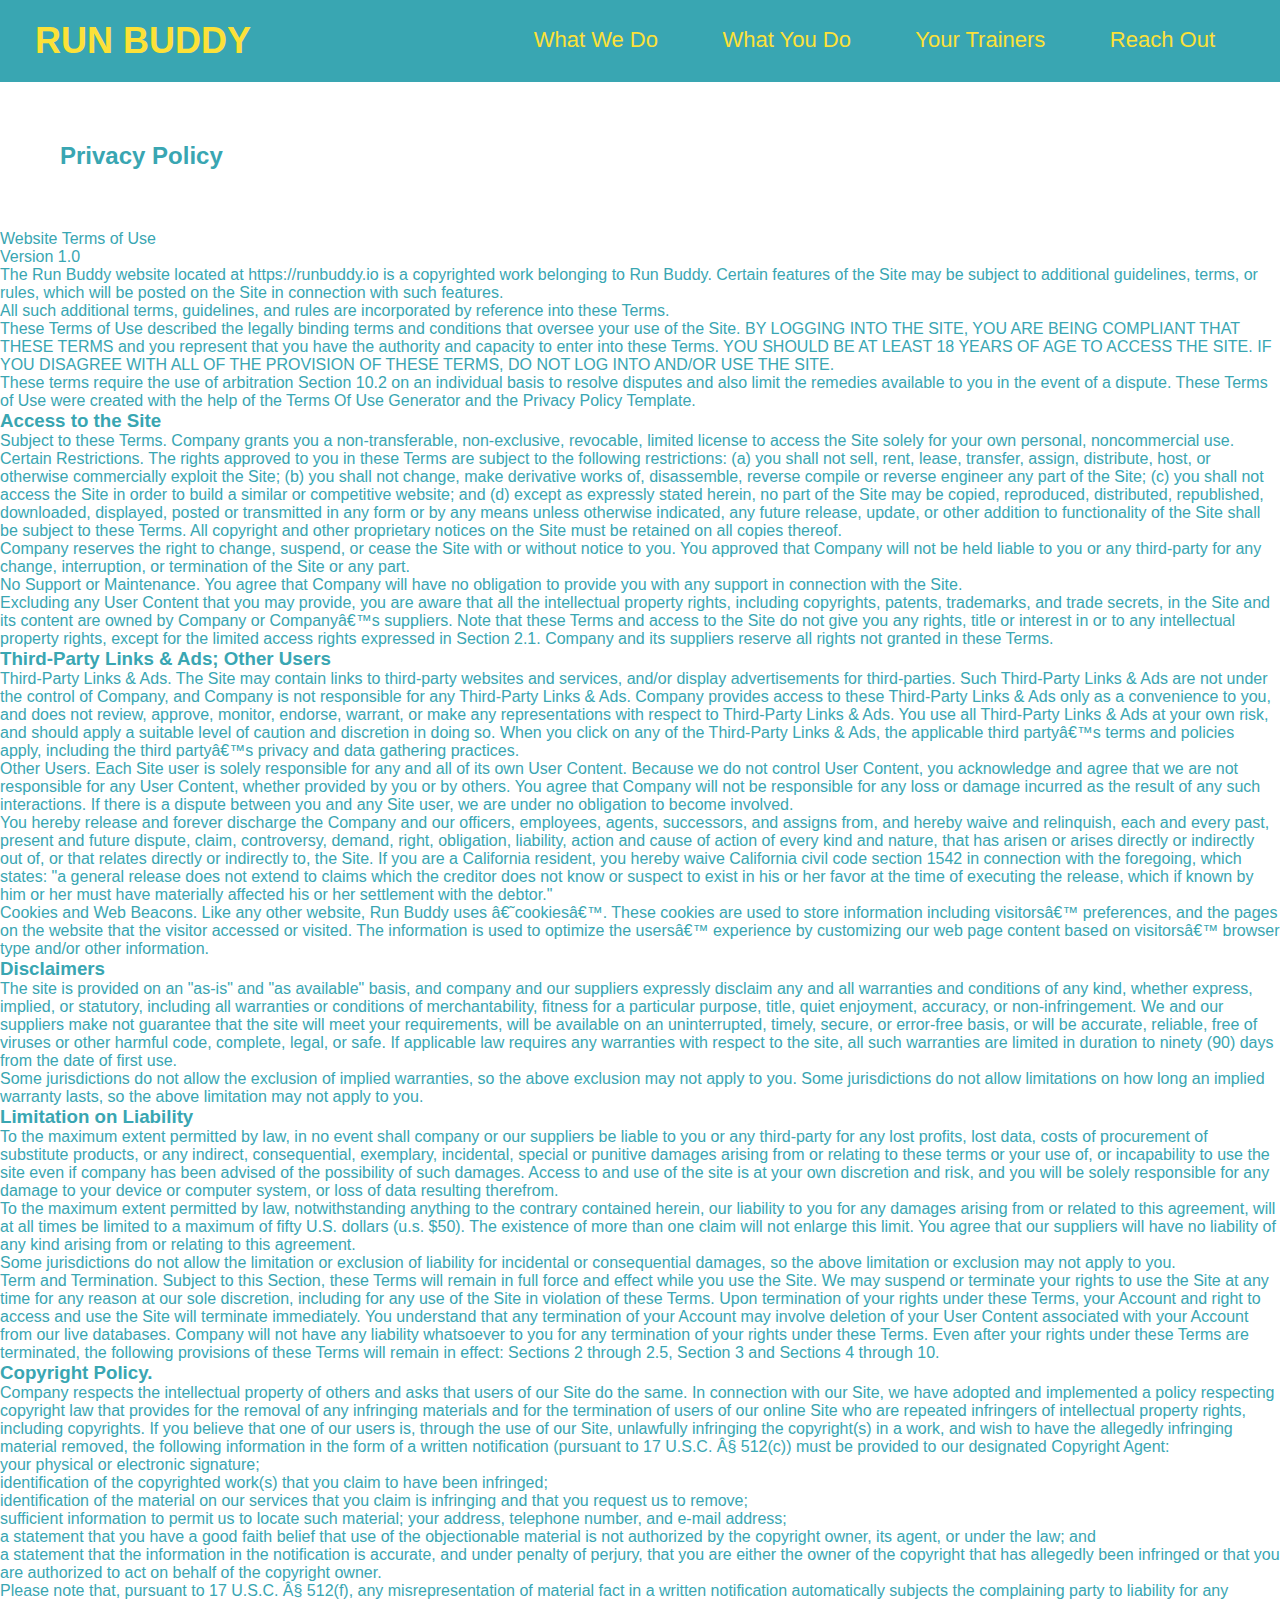
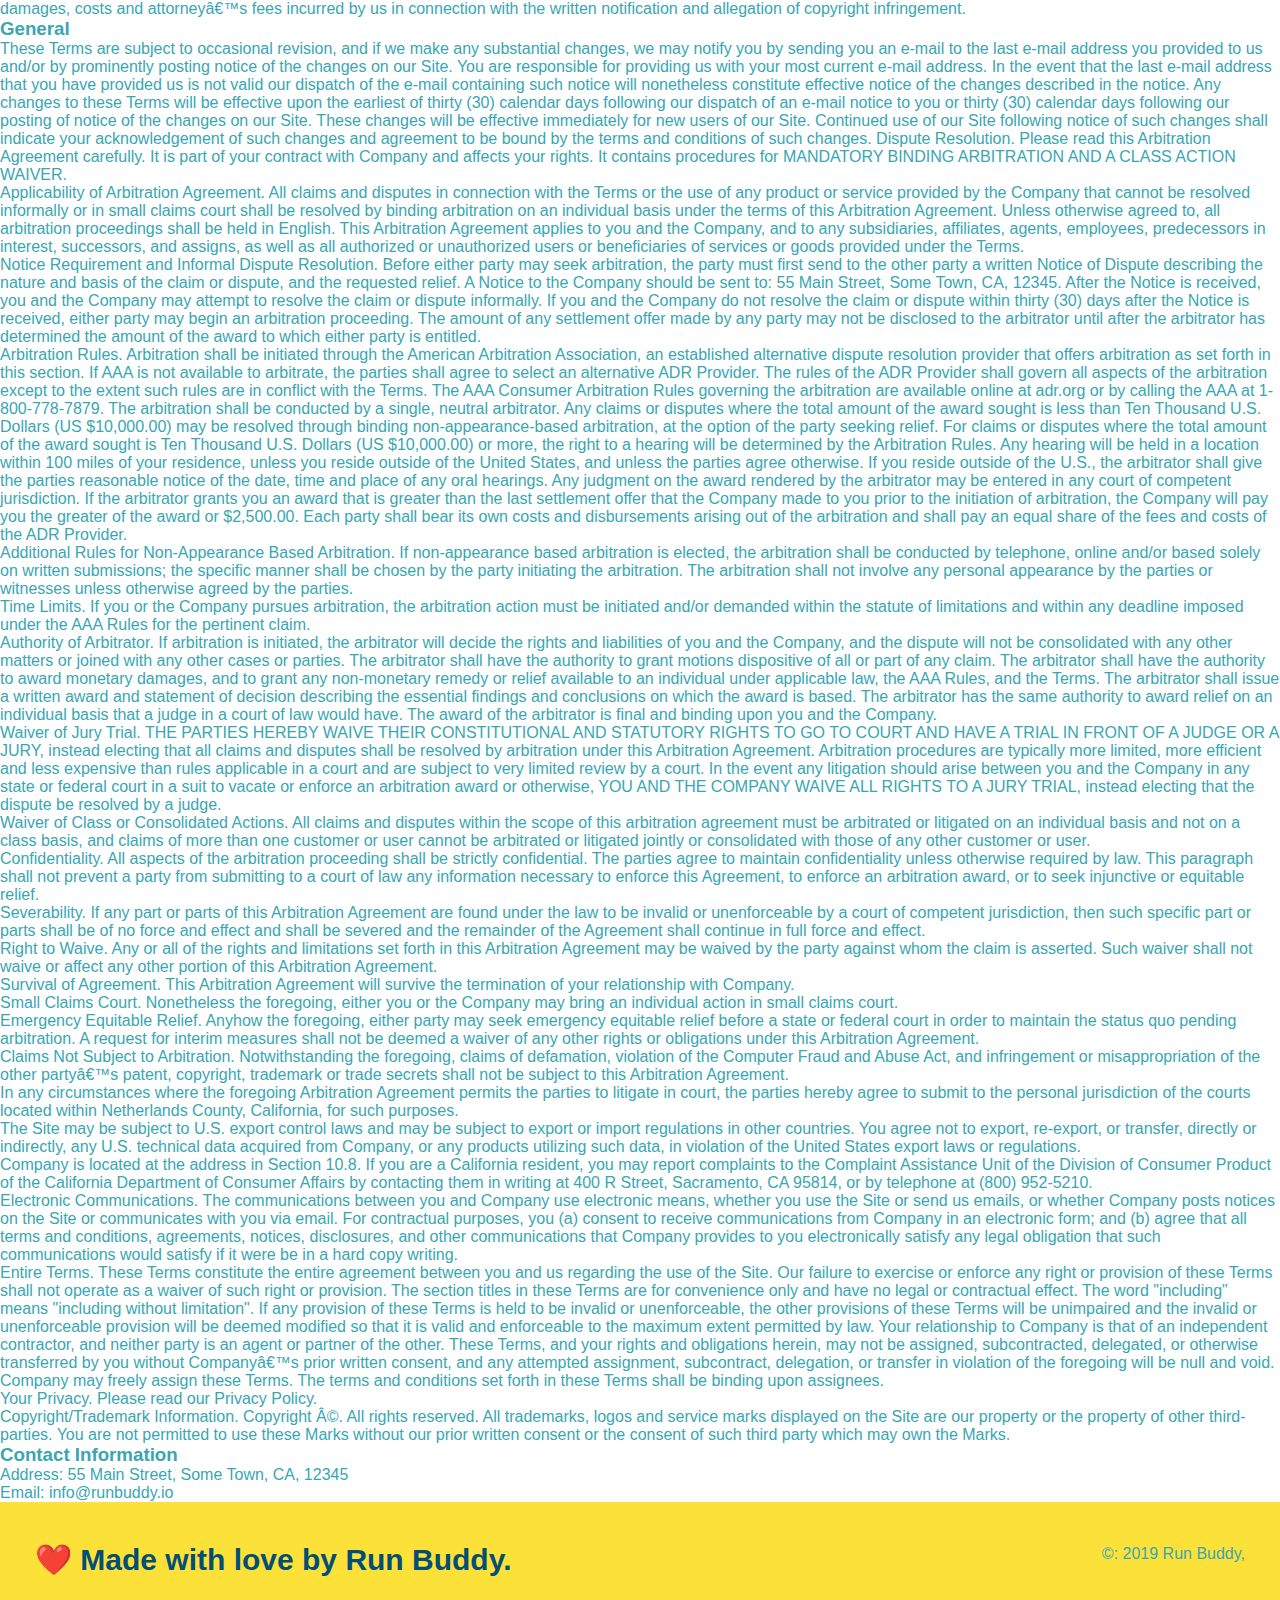
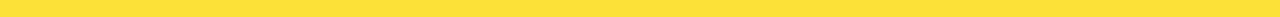
==== privacy-policy.html @ a5e06a6d "secondary styles pt2" ====
<!DOCTYPE html>
<html lang="en">
  <head>
    <meta charset="UTF-8" />
    <title>Privacy Policy - Run Buddy</title>
  </head>
  <link rel="stylesheet" href="./assets/css/style.css" />
  <link rel="stylesheet" href="./assets/css/secondary-styles.css"/>
  <body>
    <header>
        <h1>
           <a href="./index.html">RUN BUDDY</a>
           </h1>
           <nav>
             <!-- Unordered list element -->
             <ul>
               <!-- List item element -->
              <div class= "navigation">
                <li>
                  <!-- Anchor element -->                          
                   <a href="./index.html#what-we-do">What We Do</a>
                  </li>
                  <li>
                    <a href="./index.html#what-you-do">What You Do</a>
                  </li>
                  <li>
                    <a href="./index.html#your-trainers">Your Trainers</a>
                  </li>
                  <li>
                    <a href="./index.html#reach-out">Reach Out</a>
                  </li>                        
              </div>
             </ul>
           </nav>
      </header>
        <section id="privacy policy" class="Privacy">
             <h2 class="page-title secondary-border">Privacy Policy</h2>
        </section>
        <article class="secondary-content"> <p>
            Website Terms of Use
          </p>
    
          <p>
            Version 1.0
          </p>
    
          <p>
            The Run Buddy website located at https://runbuddy.io is a copyrighted work belonging to Run Buddy. Certain
            features of the Site may be subject to additional guidelines, terms, or rules, which will be posted on the Site
            in connection with such features.
          </p>
    
          <p>
            All such additional terms, guidelines, and rules are incorporated by reference into these Terms.
          </p>
    
          <p>
            These Terms of Use described the legally binding terms and conditions that oversee your use of the Site. BY
            LOGGING INTO THE SITE, YOU ARE BEING COMPLIANT THAT THESE TERMS and you represent that you have the authority
            and capacity to enter into these Terms. YOU SHOULD BE AT LEAST 18 YEARS OF AGE TO ACCESS THE SITE. IF YOU
            DISAGREE WITH ALL OF THE PROVISION OF THESE TERMS, DO NOT LOG INTO AND/OR USE THE SITE.
          </p>
    
          <p>
            These terms require the use of arbitration Section 10.2 on an individual basis to resolve disputes and also
            limit the remedies available to you in the event of a dispute. These Terms of Use were created with the help of
            the Terms Of Use Generator and the Privacy Policy Template.
          </p>
    
          <h3>
            Access to the Site
          </h3>
    
          <p>
            Subject to these Terms. Company grants you a non-transferable, non-exclusive, revocable, limited license to
            access the Site solely for your own personal, noncommercial use.
          </p>
    
          <p>
            Certain Restrictions. The rights approved to you in these Terms are subject to the following restrictions: (a)
            you shall not sell, rent, lease, transfer, assign, distribute, host, or otherwise commercially exploit the Site;
            (b) you shall not change, make derivative works of, disassemble, reverse compile or reverse engineer any part of
            the Site; (c) you shall not access the Site in order to build a similar or competitive website; and (d) except
            as expressly stated herein, no part of the Site may be copied, reproduced, distributed, republished, downloaded,
            displayed, posted or transmitted in any form or by any means unless otherwise indicated, any future release,
            update, or other addition to functionality of the Site shall be subject to these Terms. All copyright and other
            proprietary notices on the Site must be retained on all copies thereof.
          </p>
    
          <p>
            Company reserves the right to change, suspend, or cease the Site with or without notice to you. You approved
            that Company will not be held liable to you or any third-party for any change, interruption, or termination of
            the Site or any part.
          </p>
    
          <p>
            No Support or Maintenance. You agree that Company will have no obligation to provide you with any support in
            connection with the Site.
          </p>
    
          <p>
            Excluding any User Content that you may provide, you are aware that all the intellectual property rights,
            including copyrights, patents, trademarks, and trade secrets, in the Site and its content are owned by Company
            or Companyâ€™s suppliers. Note that these Terms and access to the Site do not give you any rights, title or
            interest in or to any intellectual property rights, except for the limited access rights expressed in Section
            2.1. Company and its suppliers reserve all rights not granted in these Terms.
          </p>
    
          <h3>
            Third-Party Links & Ads; Other Users
          </h3>
    
          <p>
            Third-Party Links & Ads. The Site may contain links to third-party websites and services, and/or display
            advertisements for third-parties. Such Third-Party Links & Ads are not under the control of Company, and Company
            is not responsible for any Third-Party Links & Ads. Company provides access to these Third-Party Links & Ads
            only as a convenience to you, and does not review, approve, monitor, endorse, warrant, or make any
            representations with respect to Third-Party Links & Ads. You use all Third-Party Links & Ads at your own risk,
            and should apply a suitable level of caution and discretion in doing so. When you click on any of the
            Third-Party Links & Ads, the applicable third partyâ€™s terms and policies apply, including the third partyâ€™s
            privacy and data gathering practices.
          </p>
    
          <p>
            Other Users. Each Site user is solely responsible for any and all of its own User Content. Because we do not
            control User Content, you acknowledge and agree that we are not responsible for any User Content, whether
            provided by you or by others. You agree that Company will not be responsible for any loss or damage incurred as
            the result of any such interactions. If there is a dispute between you and any Site user, we are under no
            obligation to become involved.
          </p>
    
          <p>
            You hereby release and forever discharge the Company and our officers, employees, agents, successors, and
            assigns from, and hereby waive and relinquish, each and every past, present and future dispute, claim,
            controversy, demand, right, obligation, liability, action and cause of action of every kind and nature, that has
            arisen or arises directly or indirectly out of, or that relates directly or indirectly to, the Site. If you are
            a California resident, you hereby waive California civil code section 1542 in connection with the foregoing,
            which states: "a general release does not extend to claims which the creditor does not know or suspect to exist
            in his or her favor at the time of executing the release, which if known by him or her must have materially
            affected his or her settlement with the debtor."
          </p>
    
          <p>
            Cookies and Web Beacons. Like any other website, Run Buddy uses â€˜cookiesâ€™. These cookies are used to store
            information including visitorsâ€™ preferences, and the pages on the website that the visitor accessed or visited.
            The information is used to optimize the usersâ€™ experience by customizing our web page content based on visitorsâ€™
            browser type and/or other information.
          </p>
    
          <h3>
            Disclaimers
          </h3>
    
          <p>
            The site is provided on an "as-is" and "as available" basis, and company and our suppliers expressly disclaim
            any and all warranties and conditions of any kind, whether express, implied, or statutory, including all
            warranties or conditions of merchantability, fitness for a particular purpose, title, quiet enjoyment, accuracy,
            or non-infringement. We and our suppliers make not guarantee that the site will meet your requirements, will be
            available on an uninterrupted, timely, secure, or error-free basis, or will be accurate, reliable, free of
            viruses or other harmful code, complete, legal, or safe. If applicable law requires any warranties with respect
            to the site, all such warranties are limited in duration to ninety (90) days from the date of first use.
          </p>
    
          <p>
            Some jurisdictions do not allow the exclusion of implied warranties, so the above exclusion may not apply to
            you. Some jurisdictions do not allow limitations on how long an implied warranty lasts, so the above limitation
            may not apply to you.
          </p>
    
          <h3>
            Limitation on Liability
          </h3>
    
          <p>
            To the maximum extent permitted by law, in no event shall company or our suppliers be liable to you or any
            third-party for any lost profits, lost data, costs of procurement of substitute products, or any indirect,
            consequential, exemplary, incidental, special or punitive damages arising from or relating to these terms or
            your use of, or incapability to use the site even if company has been advised of the possibility of such
            damages. Access to and use of the site is at your own discretion and risk, and you will be solely responsible
            for any damage to your device or computer system, or loss of data resulting therefrom.
          </p>
    
          <p>
            To the maximum extent permitted by law, notwithstanding anything to the contrary contained herein, our liability
            to you for any damages arising from or related to this agreement, will at all times be limited to a maximum of
            fifty U.S. dollars (u.s. $50). The existence of more than one claim will not enlarge this limit. You agree that
            our suppliers will have no liability of any kind arising from or relating to this agreement.
          </p>
    
          <p>
            Some jurisdictions do not allow the limitation or exclusion of liability for incidental or consequential
            damages, so the above limitation or exclusion may not apply to you.
          </p>
    
          <p>
            Term and Termination. Subject to this Section, these Terms will remain in full force and effect while you use
            the Site. We may suspend or terminate your rights to use the Site at any time for any reason at our sole
            discretion, including for any use of the Site in violation of these Terms. Upon termination of your rights under
            these Terms, your Account and right to access and use the Site will terminate immediately. You understand that
            any termination of your Account may involve deletion of your User Content associated with your Account from our
            live databases. Company will not have any liability whatsoever to you for any termination of your rights under
            these Terms. Even after your rights under these Terms are terminated, the following provisions of these Terms
            will remain in effect: Sections 2 through 2.5, Section 3 and Sections 4 through 10.
          </p>
    
          <h3>
            Copyright Policy.
          </h3>
    
          <p>
            Company respects the intellectual property of others and asks that users of our Site do the same. In connection
            with our Site, we have adopted and implemented a policy respecting copyright law that provides for the removal
            of any infringing materials and for the termination of users of our online Site who are repeated infringers of
            intellectual property rights, including copyrights. If you believe that one of our users is, through the use of
            our Site, unlawfully infringing the copyright(s) in a work, and wish to have the allegedly infringing material
            removed, the following information in the form of a written notification (pursuant to 17 U.S.C. Â§ 512(c)) must
            be provided to our designated Copyright Agent:
          </p>
    
          <ul>
            <li>
              your physical or electronic signature;
            </li>
            <li>
              identification of the copyrighted work(s) that you claim to have been infringed;
            </li>
            <li>
              identification of the material on our services that you claim is infringing and that you request us to remove;
            </li>
            <li>
              sufficient information to permit us to locate such material; your address, telephone number, and e-mail
              address;
            </li>
            <li>
              a statement that you have a good faith belief that use of the objectionable material is not authorized by the
              copyright owner, its agent, or under the law; and
            </li>
            <li>
              a statement that the information in the notification is accurate, and under penalty of perjury, that you are
              either the owner of the copyright that has allegedly been infringed or that you are authorized to act on
              behalf of the copyright owner.
            </li>
          </ul>
    
          <p>
            Please note that, pursuant to 17 U.S.C. Â§ 512(f), any misrepresentation of material fact in a written
            notification automatically subjects the complaining party to liability for any damages, costs and attorneyâ€™s
            fees incurred by us in connection with the written notification and allegation of copyright infringement.
          </p>
    
          <h3>
            General
          </h3>
    
          <p>
            These Terms are subject to occasional revision, and if we make any substantial changes, we may notify you by
            sending you an e-mail to the last e-mail address you provided to us and/or by prominently posting notice of the
            changes on our Site. You are responsible for providing us with your most current e-mail address. In the event
            that the last e-mail address that you have provided us is not valid our dispatch of the e-mail containing such
            notice will nonetheless constitute effective notice of the changes described in the notice. Any changes to these
            Terms will be effective upon the earliest of thirty (30) calendar days following our dispatch of an e-mail
            notice to you or thirty (30) calendar days following our posting of notice of the changes on our Site. These
            changes will be effective immediately for new users of our Site. Continued use of our Site following notice of
            such changes shall indicate your acknowledgement of such changes and agreement to be bound by the terms and
            conditions of such changes. Dispute Resolution. Please read this Arbitration Agreement carefully. It is part of
            your contract with Company and affects your rights. It contains procedures for MANDATORY BINDING ARBITRATION AND
            A CLASS ACTION WAIVER.
          </p>
    
          <p>
            Applicability of Arbitration Agreement. All claims and disputes in connection with the Terms or the use of any
            product or service provided by the Company that cannot be resolved informally or in small claims court shall be
            resolved by binding arbitration on an individual basis under the terms of this Arbitration Agreement. Unless
            otherwise agreed to, all arbitration proceedings shall be held in English. This Arbitration Agreement applies to
            you and the Company, and to any subsidiaries, affiliates, agents, employees, predecessors in interest,
            successors, and assigns, as well as all authorized or unauthorized users or beneficiaries of services or goods
            provided under the Terms.
          </p>
    
          <p>
            Notice Requirement and Informal Dispute Resolution. Before either party may seek arbitration, the party must
            first send to the other party a written Notice of Dispute describing the nature and basis of the claim or
            dispute, and the requested relief. A Notice to the Company should be sent to: 55 Main Street, Some Town, CA,
            12345. After the Notice is received, you and the Company may attempt to resolve the claim or dispute informally.
            If you and the Company do not resolve the claim or dispute within thirty (30) days after the Notice is received,
            either party may begin an arbitration proceeding. The amount of any settlement offer made by any party may not
            be disclosed to the arbitrator until after the arbitrator has determined the amount of the award to which either
            party is entitled.
          </p>
    
          <p>
            Arbitration Rules. Arbitration shall be initiated through the American Arbitration Association, an established
            alternative dispute resolution provider that offers arbitration as set forth in this section. If AAA is not
            available to arbitrate, the parties shall agree to select an alternative ADR Provider. The rules of the ADR
            Provider shall govern all aspects of the arbitration except to the extent such rules are in conflict with the
            Terms. The AAA Consumer Arbitration Rules governing the arbitration are available online at adr.org or by
            calling the AAA at 1-800-778-7879. The arbitration shall be conducted by a single, neutral arbitrator. Any
            claims or disputes where the total amount of the award sought is less than Ten Thousand U.S. Dollars (US
            $10,000.00) may be resolved through binding non-appearance-based arbitration, at the option of the party seeking
            relief. For claims or disputes where the total amount of the award sought is Ten Thousand U.S. Dollars (US
            $10,000.00) or more, the right to a hearing will be determined by the Arbitration Rules. Any hearing will be
            held in a location within 100 miles of your residence, unless you reside outside of the United States, and
            unless the parties agree otherwise. If you reside outside of the U.S., the arbitrator shall give the parties
            reasonable notice of the date, time and place of any oral hearings. Any judgment on the award rendered by the
            arbitrator may be entered in any court of competent jurisdiction. If the arbitrator grants you an award that is
            greater than the last settlement offer that the Company made to you prior to the initiation of arbitration, the
            Company will pay you the greater of the award or $2,500.00. Each party shall bear its own costs and
            disbursements arising out of the arbitration and shall pay an equal share of the fees and costs of the ADR
            Provider.
          </p>
    
          <p>
            Additional Rules for Non-Appearance Based Arbitration. If non-appearance based arbitration is elected, the
            arbitration shall be conducted by telephone, online and/or based solely on written submissions; the specific
            manner shall be chosen by the party initiating the arbitration. The arbitration shall not involve any personal
            appearance by the parties or witnesses unless otherwise agreed by the parties.
          </p>
    
          <p>
            Time Limits. If you or the Company pursues arbitration, the arbitration action must be initiated and/or demanded
            within the statute of limitations and within any deadline imposed under the AAA Rules for the pertinent claim.
          </p>
    
          <p>
            Authority of Arbitrator. If arbitration is initiated, the arbitrator will decide the rights and liabilities of
            you and the Company, and the dispute will not be consolidated with any other matters or joined with any other
            cases or parties. The arbitrator shall have the authority to grant motions dispositive of all or part of any
            claim. The arbitrator shall have the authority to award monetary damages, and to grant any non-monetary remedy
            or relief available to an individual under applicable law, the AAA Rules, and the Terms. The arbitrator shall
            issue a written award and statement of decision describing the essential findings and conclusions on which the
            award is based. The arbitrator has the same authority to award relief on an individual basis that a judge in a
            court of law would have. The award of the arbitrator is final and binding upon you and the Company.
          </p>
    
          <p>
            Waiver of Jury Trial. THE PARTIES HEREBY WAIVE THEIR CONSTITUTIONAL AND STATUTORY RIGHTS TO GO TO COURT AND HAVE
            A TRIAL IN FRONT OF A JUDGE OR A JURY, instead electing that all claims and disputes shall be resolved by
            arbitration under this Arbitration Agreement. Arbitration procedures are typically more limited, more efficient
            and less expensive than rules applicable in a court and are subject to very limited review by a court. In the
            event any litigation should arise between you and the Company in any state or federal court in a suit to vacate
            or enforce an arbitration award or otherwise, YOU AND THE COMPANY WAIVE ALL RIGHTS TO A JURY TRIAL, instead
            electing that the dispute be resolved by a judge.
          </p>
    
          <p>
            Waiver of Class or Consolidated Actions. All claims and disputes within the scope of this arbitration agreement
            must be arbitrated or litigated on an individual basis and not on a class basis, and claims of more than one
            customer or user cannot be arbitrated or litigated jointly or consolidated with those of any other customer or
            user.
          </p>
    
          <p>
            Confidentiality. All aspects of the arbitration proceeding shall be strictly confidential. The parties agree to
            maintain confidentiality unless otherwise required by law. This paragraph shall not prevent a party from
            submitting to a court of law any information necessary to enforce this Agreement, to enforce an arbitration
            award, or to seek injunctive or equitable relief.
          </p>
    
          <p>
            Severability. If any part or parts of this Arbitration Agreement are found under the law to be invalid or
            unenforceable by a court of competent jurisdiction, then such specific part or parts shall be of no force and
            effect and shall be severed and the remainder of the Agreement shall continue in full force and effect.
          </p>
    
          <p>
            Right to Waive. Any or all of the rights and limitations set forth in this Arbitration Agreement may be waived
            by the party against whom the claim is asserted. Such waiver shall not waive or affect any other portion of this
            Arbitration Agreement.
          </p>
    
          <p>
            Survival of Agreement. This Arbitration Agreement will survive the termination of your relationship with
            Company.
          </p>
    
          <p>
            Small Claims Court. Nonetheless the foregoing, either you or the Company may bring an individual action in small
            claims court.
          </p>
    
          <p>
            Emergency Equitable Relief. Anyhow the foregoing, either party may seek emergency equitable relief before a
            state or federal court in order to maintain the status quo pending arbitration. A request for interim measures
            shall not be deemed a waiver of any other rights or obligations under this Arbitration Agreement.
          </p>
    
          <p>
            Claims Not Subject to Arbitration. Notwithstanding the foregoing, claims of defamation, violation of the
            Computer Fraud and Abuse Act, and infringement or misappropriation of the other partyâ€™s patent, copyright,
            trademark or trade secrets shall not be subject to this Arbitration Agreement.
          </p>
    
          <p>
            In any circumstances where the foregoing Arbitration Agreement permits the parties to litigate in court, the
            parties hereby agree to submit to the personal jurisdiction of the courts located within Netherlands County,
            California, for such purposes.
          </p>
    
          <p>
            The Site may be subject to U.S. export control laws and may be subject to export or import regulations in other
            countries. You agree not to export, re-export, or transfer, directly or indirectly, any U.S. technical data
            acquired from Company, or any products utilizing such data, in violation of the United States export laws or
            regulations.
          </p>
    
          <p>
            Company is located at the address in Section 10.8. If you are a California resident, you may report complaints
            to the Complaint Assistance Unit of the Division of Consumer Product of the California Department of Consumer
            Affairs by contacting them in writing at 400 R Street, Sacramento, CA 95814, or by telephone at (800) 952-5210.
          </p>
    
          <p>
            Electronic Communications. The communications between you and Company use electronic means, whether you use the
            Site or send us emails, or whether Company posts notices on the Site or communicates with you via email. For
            contractual purposes, you (a) consent to receive communications from Company in an electronic form; and (b)
            agree that all terms and conditions, agreements, notices, disclosures, and other communications that Company
            provides to you electronically satisfy any legal obligation that such communications would satisfy if it were be
            in a hard copy writing.
          </p>
    
          <p>
            Entire Terms. These Terms constitute the entire agreement between you and us regarding the use of the Site. Our
            failure to exercise or enforce any right or provision of these Terms shall not operate as a waiver of such right
            or provision. The section titles in these Terms are for convenience only and have no legal or contractual
            effect. The word "including" means "including without limitation". If any provision of these Terms is held to be
            invalid or unenforceable, the other provisions of these Terms will be unimpaired and the invalid or
            unenforceable provision will be deemed modified so that it is valid and enforceable to the maximum extent
            permitted by law. Your relationship to Company is that of an independent contractor, and neither party is an
            agent or partner of the other. These Terms, and your rights and obligations herein, may not be assigned,
            subcontracted, delegated, or otherwise transferred by you without Companyâ€™s prior written consent, and any
            attempted assignment, subcontract, delegation, or transfer in violation of the foregoing will be null and void.
            Company may freely assign these Terms. The terms and conditions set forth in these Terms shall be binding upon
            assignees.
          </p>
    
          <p>
            Your Privacy. Please read our Privacy Policy.
          </p>
    
          <p>
            Copyright/Trademark Information. Copyright Â©. All rights reserved. All trademarks, logos and service marks
            displayed on the Site are our property or the property of other third-parties. You are not permitted to use
            these Marks without our prior written consent or the consent of such third party which may own the Marks.
          </p>
    
          <h3>
            Contact Information
          </h3>
    
          <p>
            Address: 55 Main Street, Some Town, CA, 12345
          </p>
    
          <p>
            Email: info@runbuddy.io
          </p>
        </article>
      <!-- footer -->
                 <footer>
                     <h2>❤️ Made with love by Run Buddy.</h2>
                       <div>
                       &copy: 2019 Run Buddy,
                     </div>
               </footer>
           </body>
</html>

  </body>
</html>
---- assets/css/style.css ----
* {
    margin: 0;
    padding: 0;
    box-sizing: border-box;
}
body {
    /* more on this crazy alphanumerical value in a minute! */
       color: #39a6b2;
       font-family: Helvetica, Arial, sans-serif;
    }
/* apply styles to <header> */
header {
   padding: 20px 35px;
   background-color: #39a6b2;
}
header h1 {
   font-weight: bold;
   font-size: 36px;
   color: #fce138;
   margin: 0;
   display: inline;
}
.intro {
    text-align: center;
}

.intro p {
    line-height: 1.7;
    color: #39a6b2;
    width: 80%;
    font-size: 20px;
    margin: 0 auto;
  }
  .steps {
      text-align: center;
      background: #fce138;
  }
  .steps div {
    margin-bottom: 80px;
  }
  
  .steps img {
    width: 15%;
    margin: 10px 0;
  } 
  
  .steps h3 {
    color: #024e76;
    font-size: 46px;
    margin-top: 10px;
  }
  
  .steps p {
    color: #39a6b2;
    font-size: 23px;
  }
  .steps span {
    font-size: 38px;
  }
  .section-title {
    font-size: 55px;
    color: #024e76;
    margin-bottom: 35px;
    padding: 0 100px 20px 100px;
    display: inline-block;
    border-bottom: 3px solid;
  }
  .trainers {
    text-align: center;
  }
  .trainer {
    width: 900px;
    margin: 0 auto 30px auto;
    background: #024e76;
    color: #fce138;
    overflow: auto;
  }
  .text-left {
    text-align: left;
  }
  .trainer-bio h3 {
    font-size: 32px;
    margin-bottom: 8px;
  }
  
  .trainer-bio h4 {
    font-weight: lighter;
    font-size: 26px;
    margin-bottom: 25px;
  }
  
  .trainer-bio p {
    font-size: 17px;
    line-height: 1.3;
  }
  
  .text-right {
    text-align: right;
  }
  .trainer img {
    width: 35%;
    float: left;
  }
  
  .trainer-bio {
    padding: 35px;
    float: left;
    width: 65%;
  }

  .primary-border {
    border-color: #fce138;
  }
  
  .secondary-border {
    border-color: #39a6b2;
  }
header a {
  text-decoration: none;
  color: #fce138;
}

header nav {
    float: right;
    margin: 7px 0;
}
header nav ul li {
    display: inline;
}
header nav ul li a {
    margin: 0 30px;
    font-weight: lighter;
    font-size: 22px;

}
footer {
    background: #fce138;
    width: 100%;
    padding: 40px 35px;
}
footer h2 {
    display: inline;
    color: #024e76;
    font-size: 30px;
    margin: 0;
}
footer div {
    float: right;
    line-height: 1.5;
    text-align: right;
}
footer a {
    color: #024e76;
}
section {
    padding: 60px;
}
/* Hero Style Start */
.hero {
    background-image: url("../images/hero-bg.jpg");
    height: 600px;
    background-size: cover;
    background-position: center;
    position: relative;
}
/* Hero Style End */
/* Hero Form Style Start*/
.hero-form {
    border: 3px solid #024e76;
    background-color: #fce138;
    padding: 20px;
    width: 700px;
    color: #024e76;
    position: absolute;
    bottom: 120px;
    right: 140px;
}
.hero-form h3 {
    font-size: 24px;
    margin: 0;
}
.hero-form p{
    margin: 5px 0 15px 0;
}

.form-input {
    border: 1px solid #024e76;
    display: block;
    padding: 7px 15px;
    font-size: 16px;
    color: #024e76;
    width: 100%;
    margin-bottom: 15px;
}
.hero-form label {
    margin: 0 5px;
}
.hero-form button {
    color: #fce138;
    background-color: #024e76;
    border: none;
    padding: 10px 20px;
    font-size: 16px;
}
/* Hero Form Style End*/

/* Reach Out Style Start*/
.contact {
    text-align: center;
    background: #024e76;
  }
.section-title {
    font-size: 55px;
    display: inline-block;
    padding: 0 100px 20px 100px;
    border-bottom: 3px solid color=teal;
    margin-bottom: 35px;
    color: #024e76;
  }
  .contact h2 {
    color: #fce138;
  }
  .contact-info iframe {
      width: 400px;
      height: 400px;
  }
  .contact-info div {
    width: 410px;
    display: inline-block;
    vertical-align: top;
    text-align: left;
    margin: 30px 0 0 60px;
    color: white;
  }
  .contact-info h3 {
    color: #fce138;
    font-size: 32px;
  }
  
  .contact-info p, .contact-info address {
    margin: 20px 0;
    line-height: 1.5;
    font-size: 20px;
    font-style: normal;
  }
  
  .contact-info a {
    color: #fce138;
  }
---- assets/css/secondary-styles.css ----
* {
    margin: 0;
    padding: 0;
    box-sizing: border-box;
}
.hero {
    background-position: bottom;
    height: auto;
    text-align: center;
    margin-bottom: 40px;
  }
  /* homepage hero */
.hero {
    margin: 20px;
    background-color: white;
    font-size: 20px;
    color: blue;
  }
  
  /* secondary page hero */
  .hero-secondary {
    margin: 20px;
    background-color: black;
    font-size: 20px;
    color: red;
  }
  .hero {
    margin: 20px;
    font-size: 20px;
    background-color: white;
    color: blue;
  }
  
  /* these two colors will override the ones above in .hero */
  .hero-secondary {
    background-color: black;
    color: red;
  }
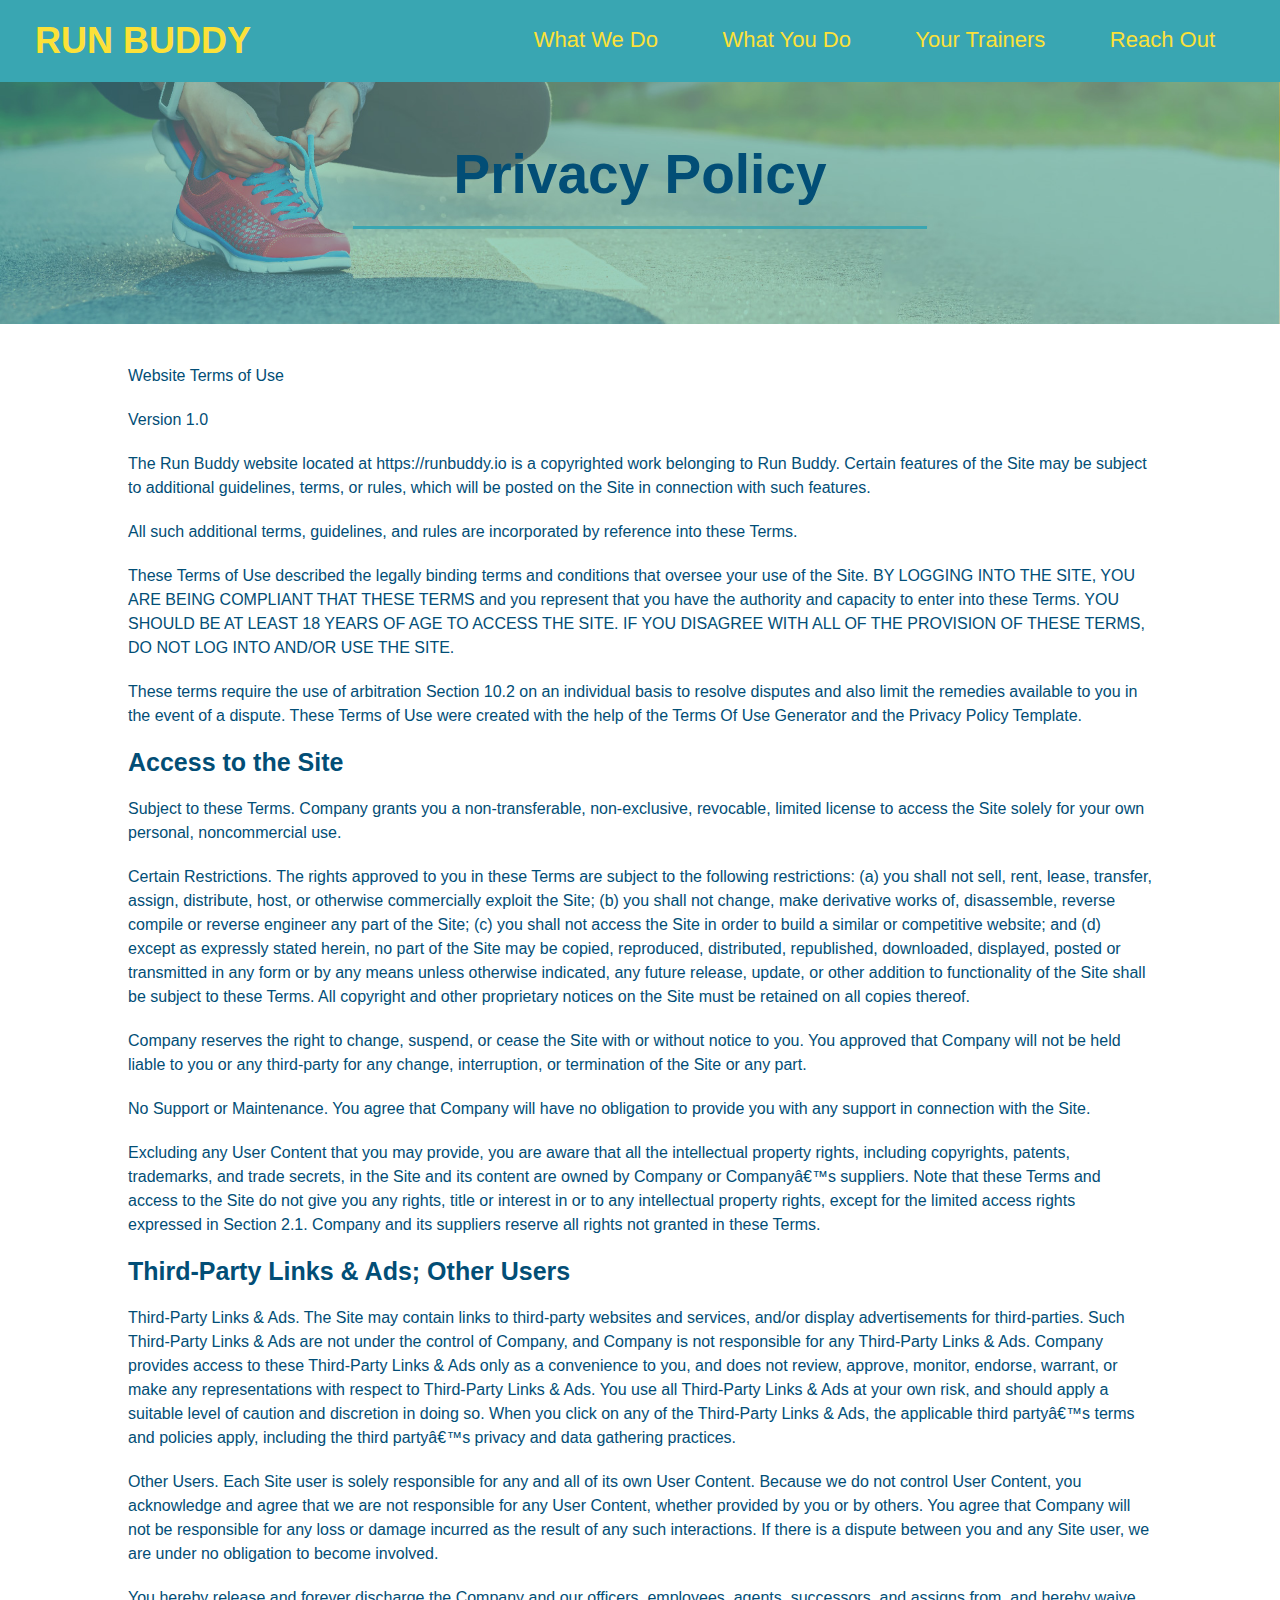
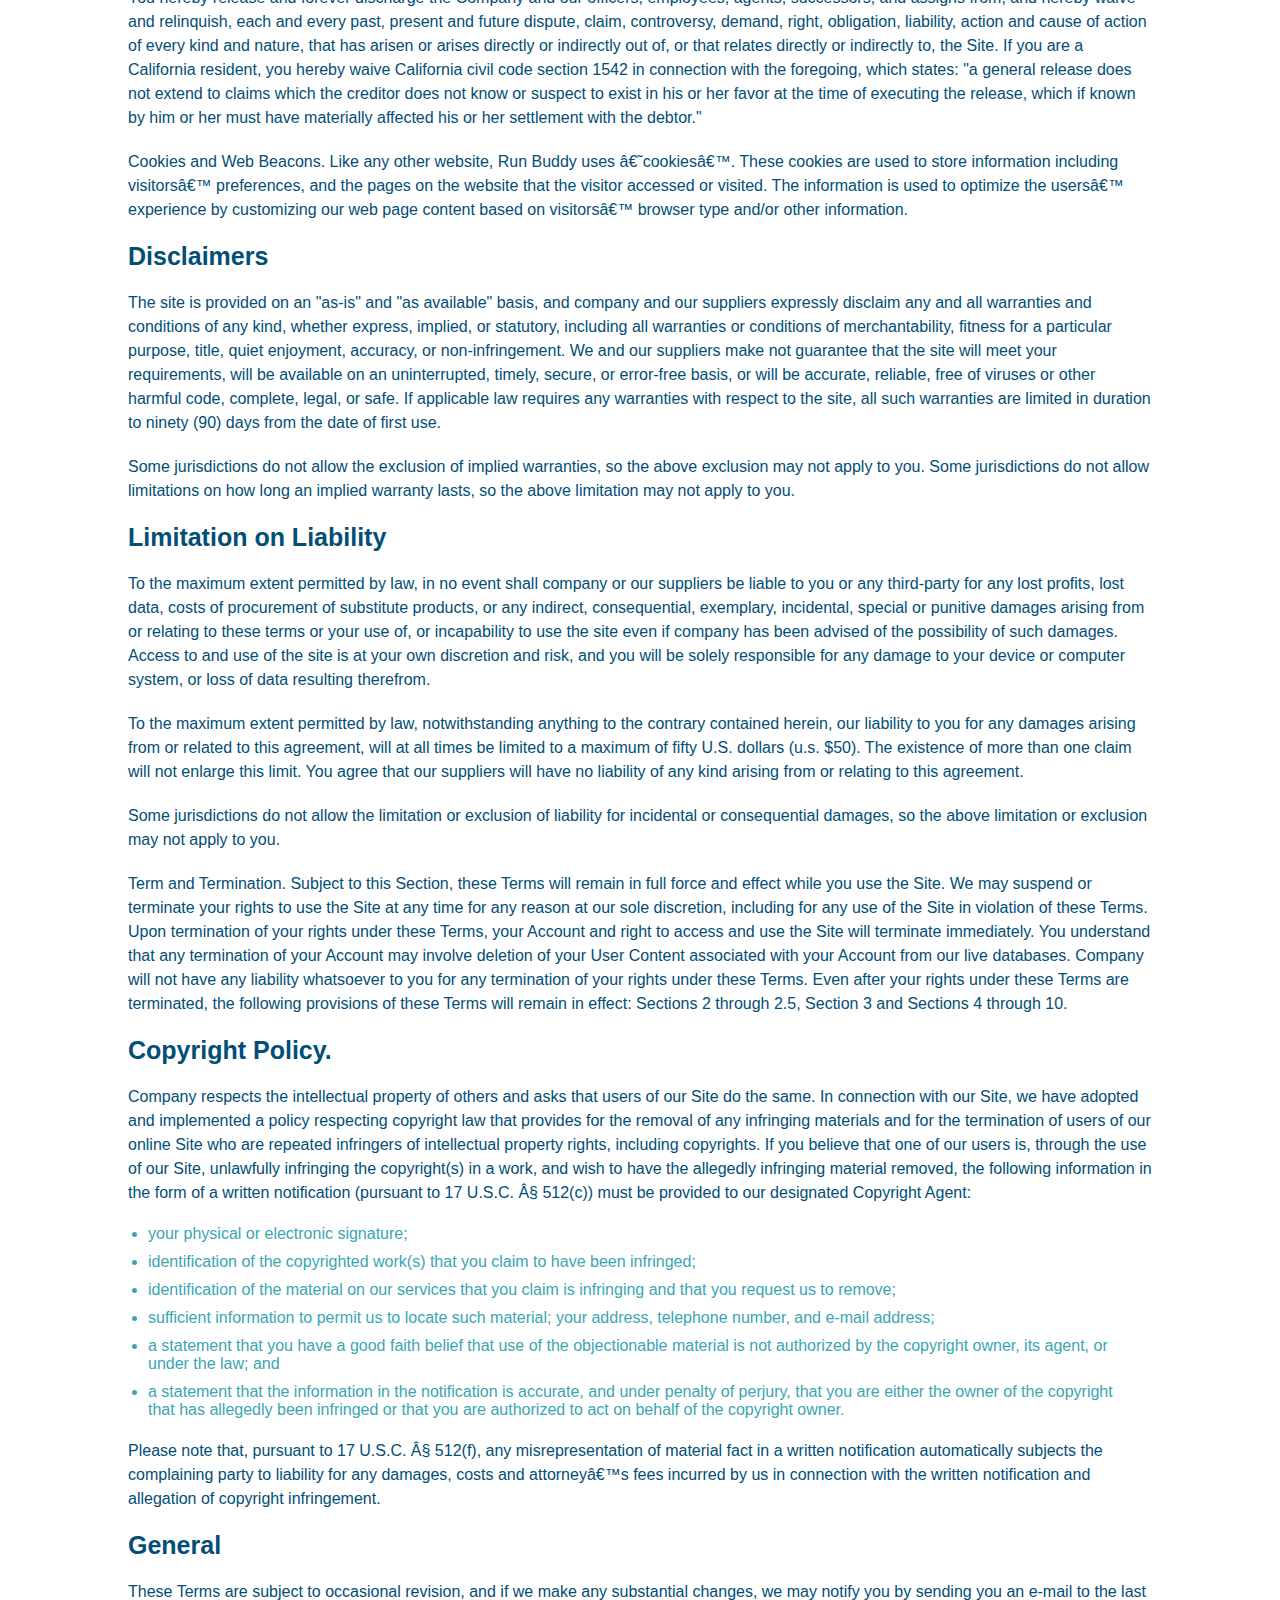
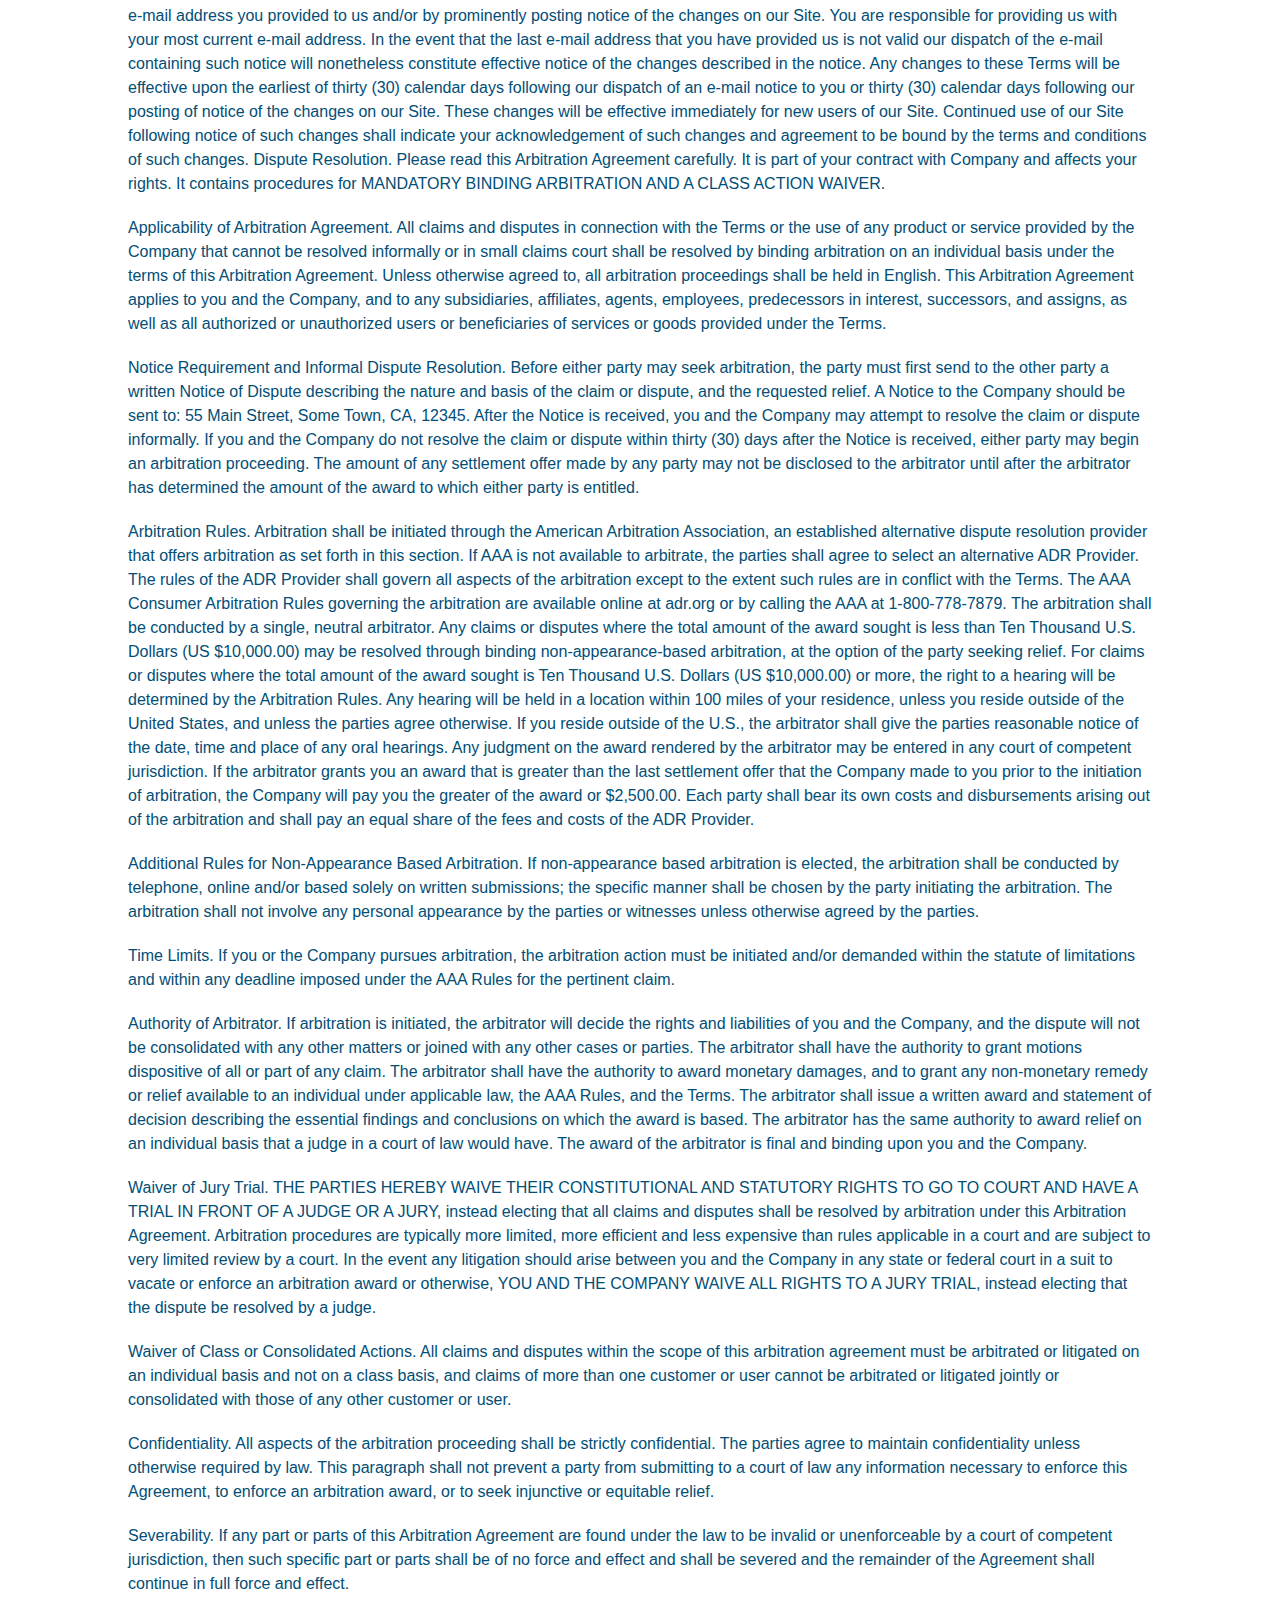
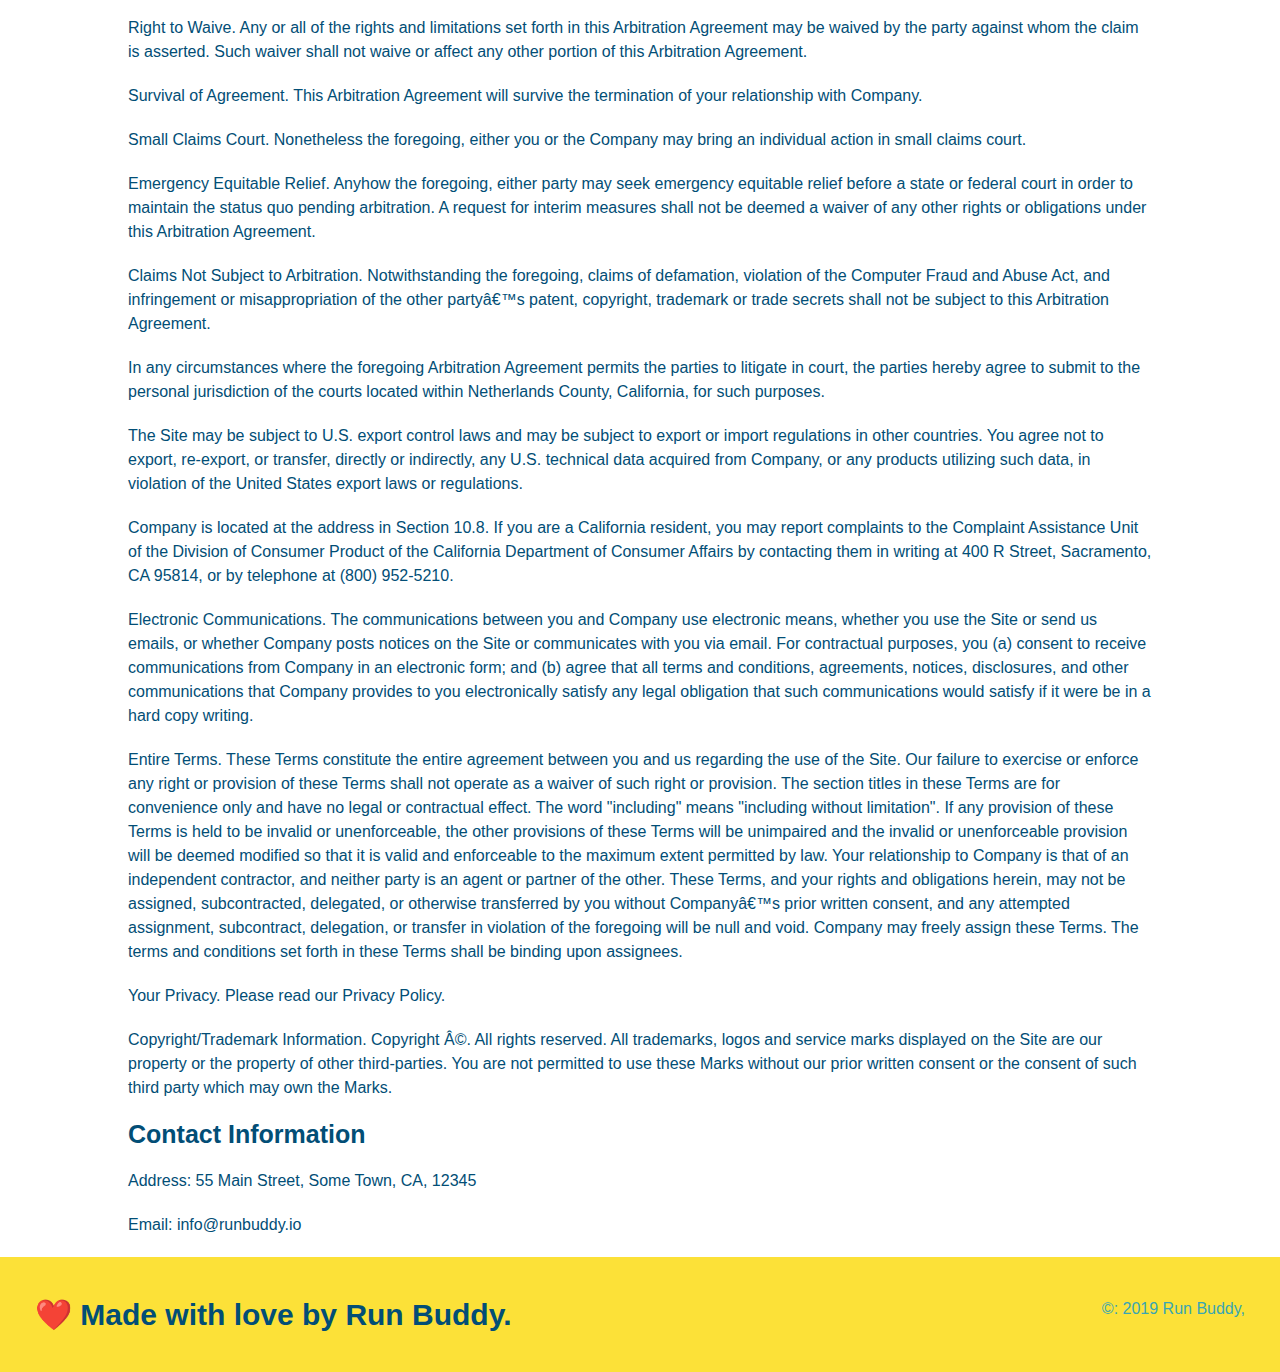
==== commit 3886ed1d: "privacy policy" ====
--- a/privacy-policy.html
+++ b/privacy-policy.html
@@ -33,10 +33,10 @@
              </ul>
            </nav>
       </header>
-        <section id="privacy policy" class="Privacy">
-             <h2 class="page-title secondary-border">Privacy Policy</h2>
+        <section id="privacy policy" class="hero">
+             <h2 class="section-title secondary-border">Privacy Policy</h2>
         </section>
-        <article class="secondary-content"> <p>
+        <article article class="secondary-content"> <p>
             Website Terms of Use
           </p>
     
@@ -215,33 +215,31 @@
             our Site, unlawfully infringing the copyright(s) in a work, and wish to have the allegedly infringing material
             removed, the following information in the form of a written notification (pursuant to 17 U.S.C. Â§ 512(c)) must
             be provided to our designated Copyright Agent:
-          </p>
-    
-          <ul>
-            <li>
-              your physical or electronic signature;
-            </li>
-            <li>
-              identification of the copyrighted work(s) that you claim to have been infringed;
-            </li>
-            <li>
-              identification of the material on our services that you claim is infringing and that you request us to remove;
-            </li>
-            <li>
-              sufficient information to permit us to locate such material; your address, telephone number, and e-mail
-              address;
-            </li>
-            <li>
-              a statement that you have a good faith belief that use of the objectionable material is not authorized by the
-              copyright owner, its agent, or under the law; and
-            </li>
-            <li>
-              a statement that the information in the notification is accurate, and under penalty of perjury, that you are
-              either the owner of the copyright that has allegedly been infringed or that you are authorized to act on
-              behalf of the copyright owner.
-            </li>
-          </ul>
-    
+          </p>    
+              <ul>
+                <li>
+                  your physical or electronic signature;
+                </li>
+                <li>
+                  identification of the copyrighted work(s) that you claim to have been infringed;
+                </li>
+                <li>
+                  identification of the material on our services that you claim is infringing and that you request us to remove;
+                </li>
+                <li>
+                  sufficient information to permit us to locate such material; your address, telephone number, and e-mail
+                  address;
+                </li>
+                <li>
+                  a statement that you have a good faith belief that use of the objectionable material is not authorized by the
+                  copyright owner, its agent, or under the law; and
+                </li>
+                <li>
+                  a statement that the information in the notification is accurate, and under penalty of perjury, that you are
+                  either the owner of the copyright that has allegedly been infringed or that you are authorized to act on
+                  behalf of the copyright owner.
+                </li>
+              </ul>       
           <p>
             Please note that, pursuant to 17 U.S.C. Â§ 512(f), any misrepresentation of material fact in a written
             notification automatically subjects the complaining party to liability for any damages, costs and attorneyâ€™s
@@ -454,15 +452,16 @@
           <p>
             Email: info@runbuddy.io
           </p>
-        </article>
-      <!-- footer -->
-                 <footer>
-                     <h2>❤️ Made with love by Run Buddy.</h2>
-                       <div>
-                       &copy: 2019 Run Buddy,
-                     </div>
-               </footer>
-           </body>
+        </article> 
+      </h3>
+    <!-- footer -->
+        <footer>
+            <h2>❤️ Made with love by Run Buddy.</h2>
+                <div>
+                   &copy: 2019 Run Buddy,
+                </div>
+        </footer>
+      </body>
 </html>
 
   </body>
--- a/assets/css/secondary-styles.css
+++ b/assets/css/secondary-styles.css
@@ -1,38 +1,42 @@
-* {
-    margin: 0;
-    padding: 0;
-    box-sizing: border-box;
+.hero {
+  background-position: bottom;
+  height: auto;
+  text-align: center;
+  margin-bottom: 40px;
 }
-.hero {
-    background-position: bottom;
-    height: auto;
-    text-align: center;
-    margin-bottom: 40px;
-  }
-  /* homepage hero */
-.hero {
-    margin: 20px;
-    background-color: white;
-    font-size: 20px;
-    color: blue;
-  }
-  
-  /* secondary page hero */
-  .hero-secondary {
-    margin: 20px;
-    background-color: black;
-    font-size: 20px;
-    color: red;
-  }
-  .hero {
-    margin: 20px;
-    font-size: 20px;
-    background-color: white;
-    color: blue;
-  }
-  
-  /* these two colors will override the ones above in .hero */
-  .hero-secondary {
-    background-color: black;
-    color: red;
-  }+
+.page-title {
+  color: #fce138;
+  display: inline-block;
+  border-bottom: 4px solid #fce138;
+  padding: 0 80px 15px 80px;
+  font-weight: normal;
+  font-size: 42px;
+  font-style: italic;
+}
+
+.secondary-content {
+  width: 80%;
+  margin: 0 auto;
+  color: #024e76;
+}
+
+.secondary-content h3 {
+  font-size: 25px;
+  margin: 20px 0;
+}
+
+.secondary-content p {
+  font-size: 16px;
+  line-height: 1.5;
+  margin: 20px 0;
+}
+
+.secondary-content ul {
+  margin: 15px 20px;
+}
+
+.secondary-content li {
+  color: #39a6b2;
+  margin: 10px 0;
+}
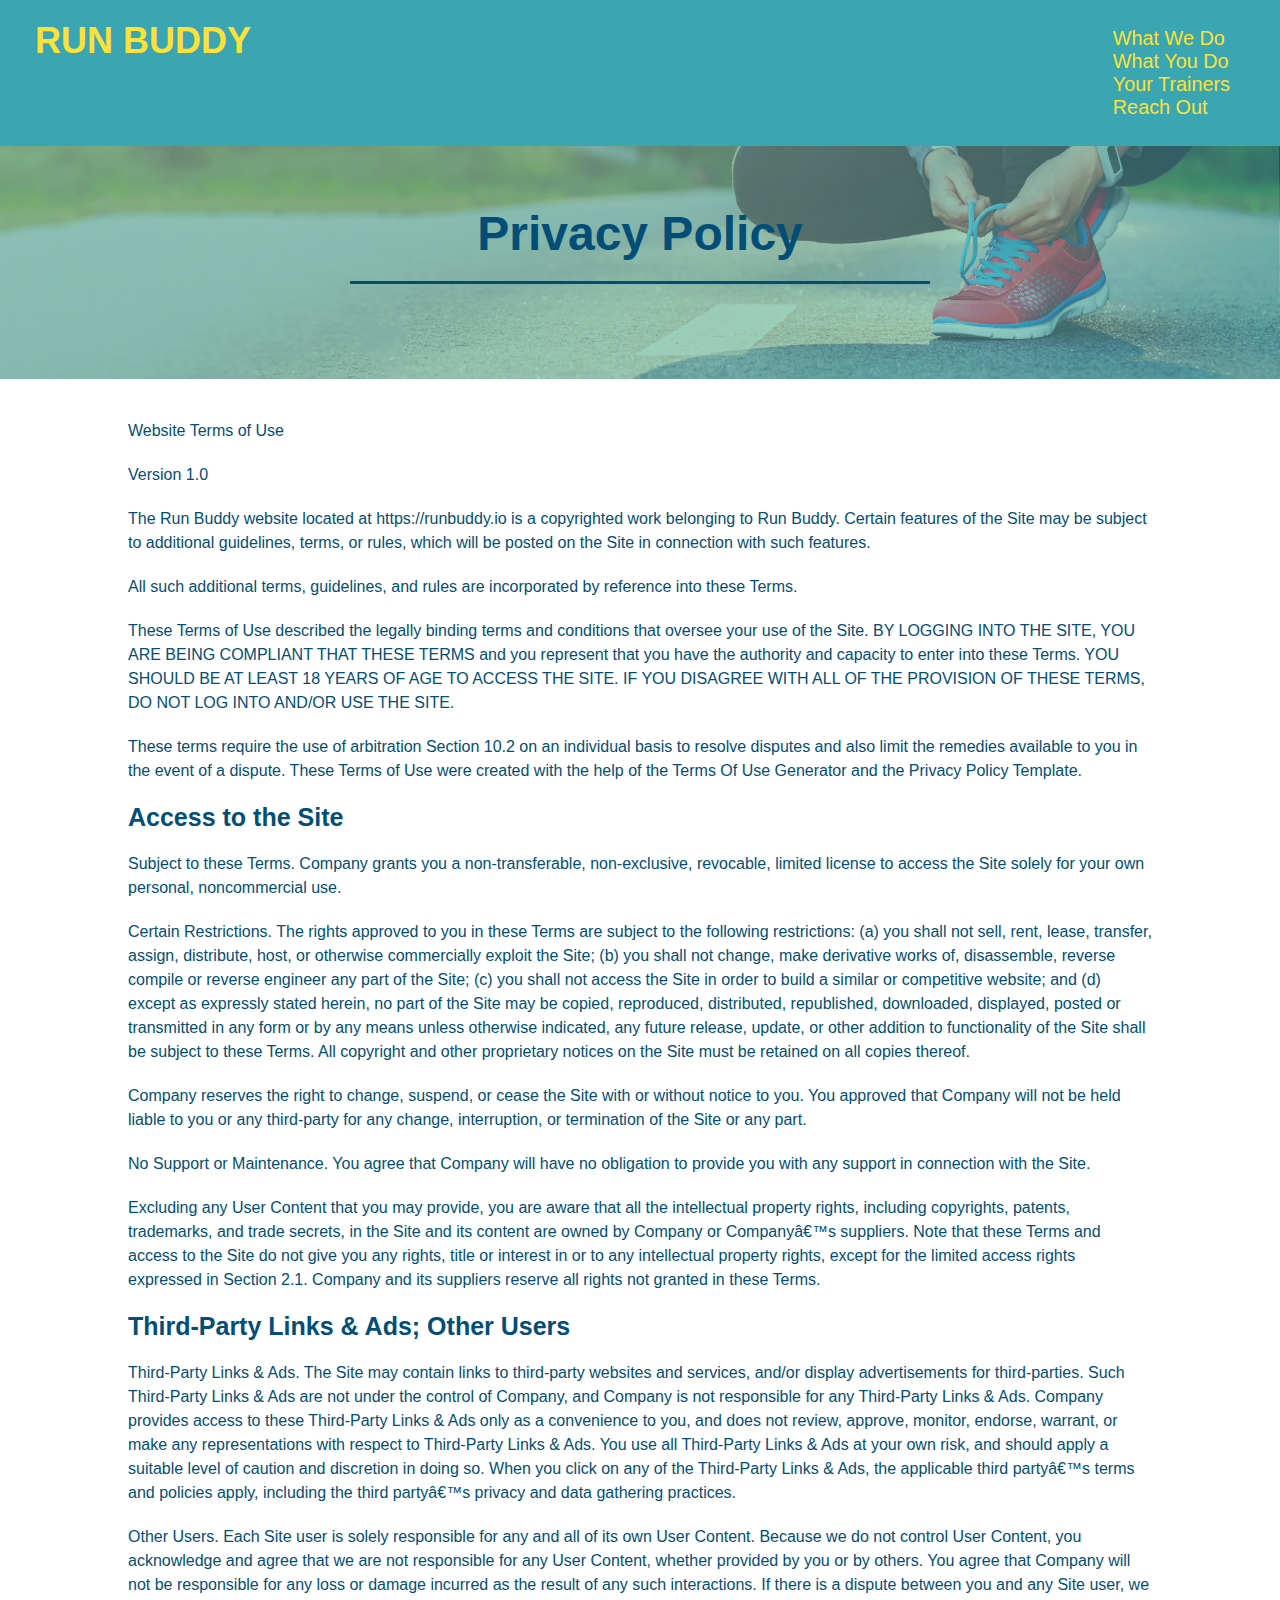
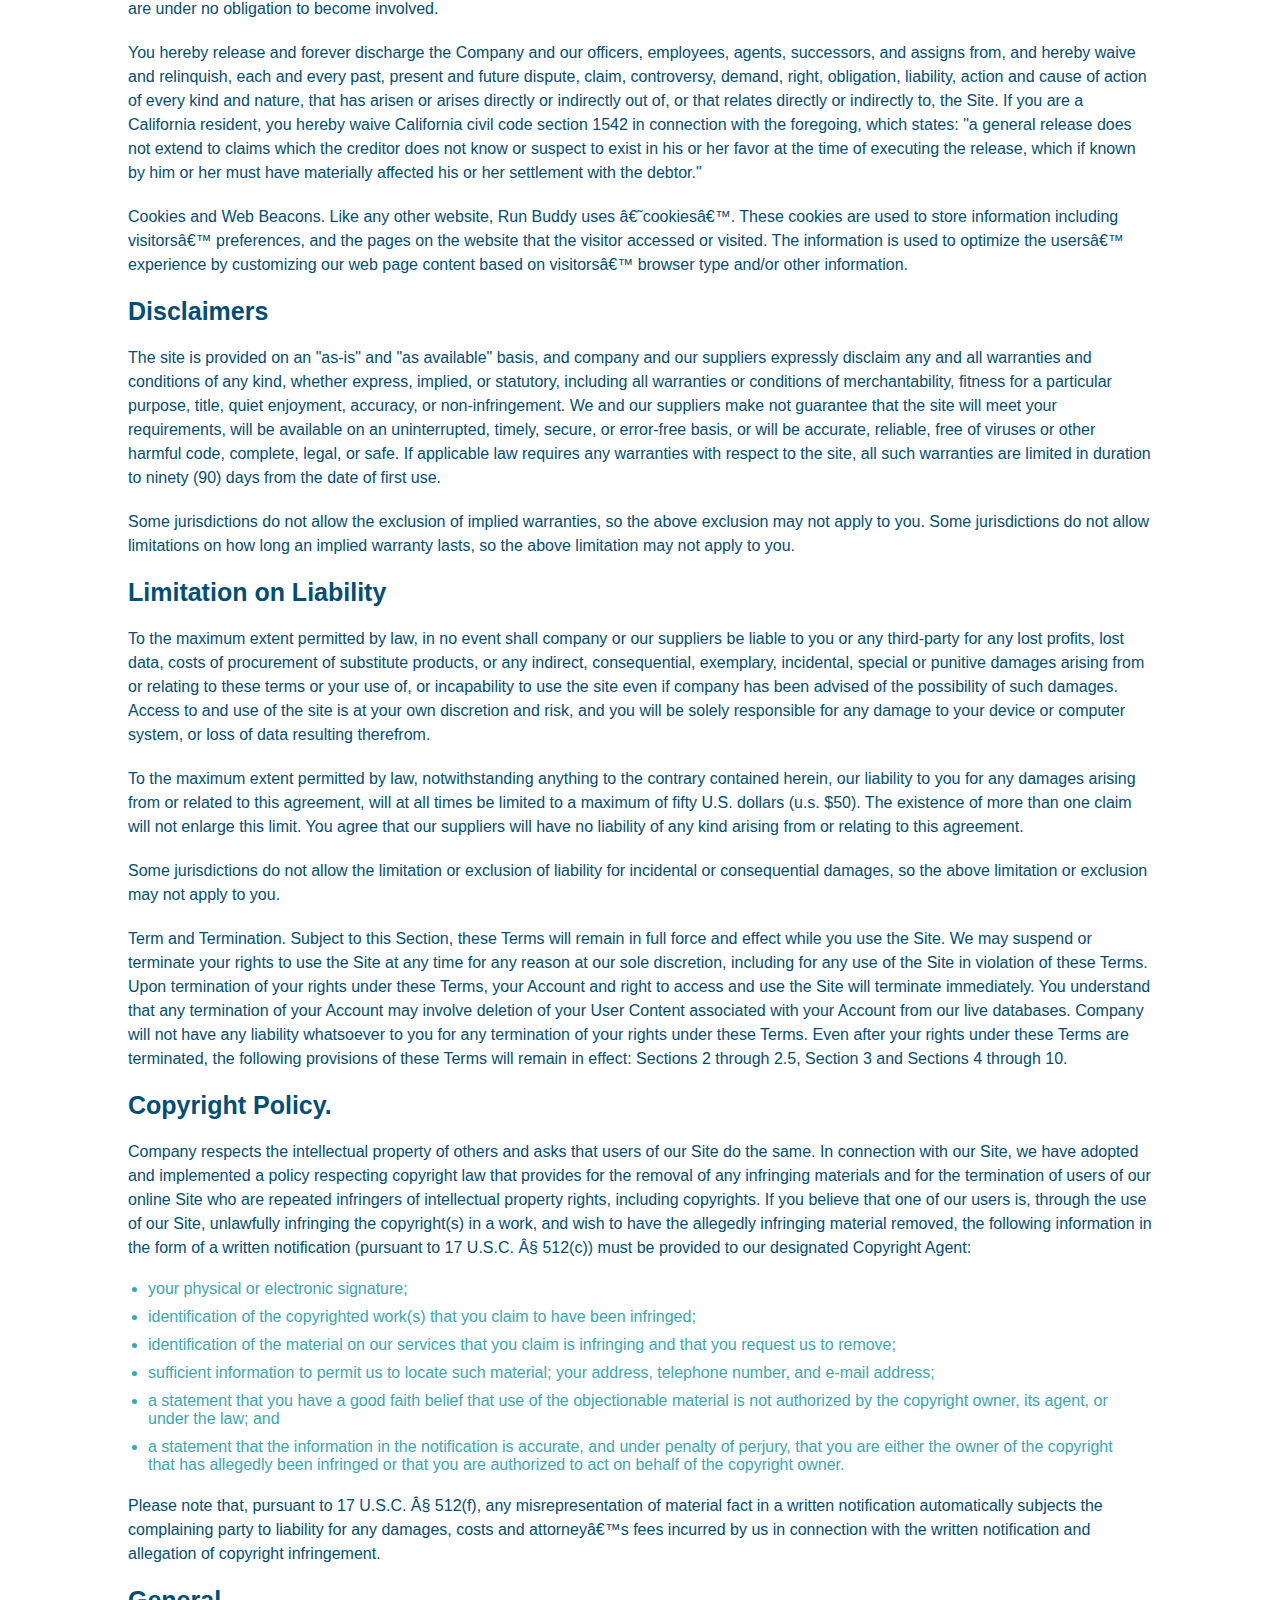
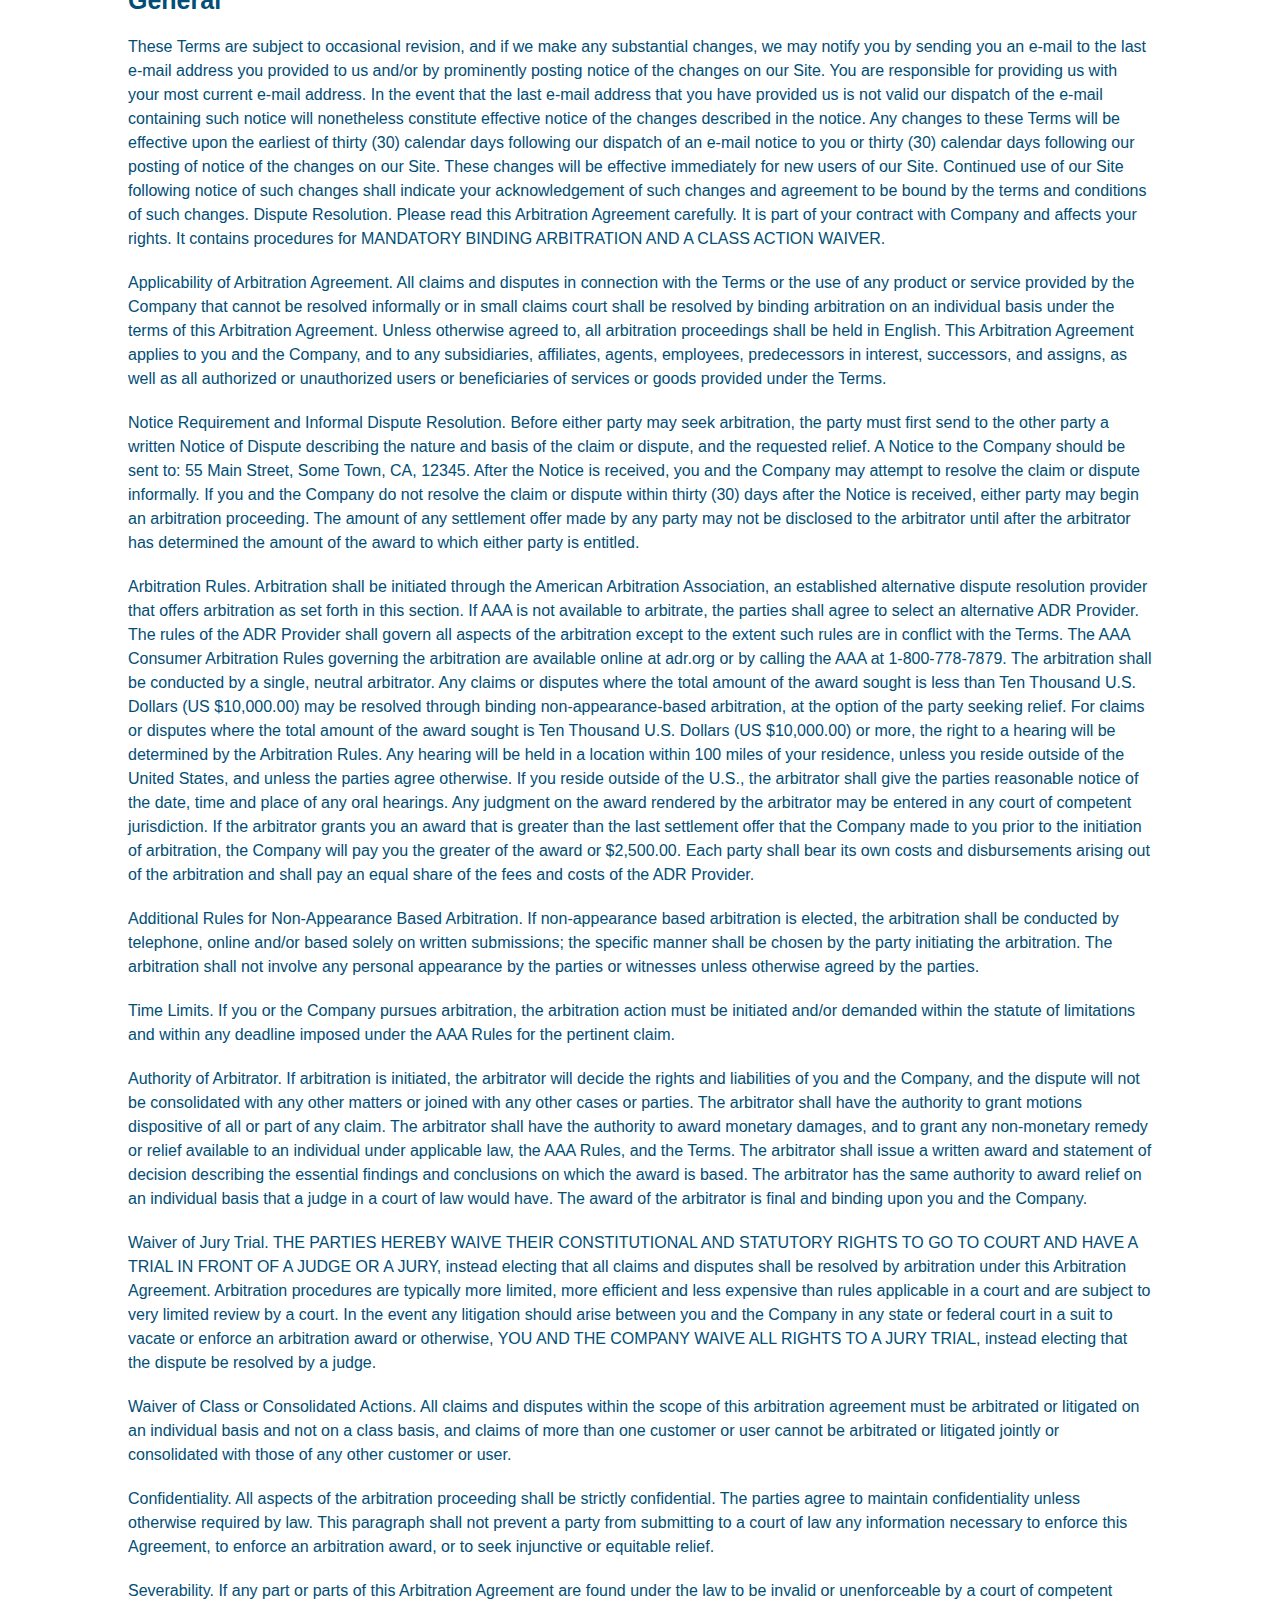
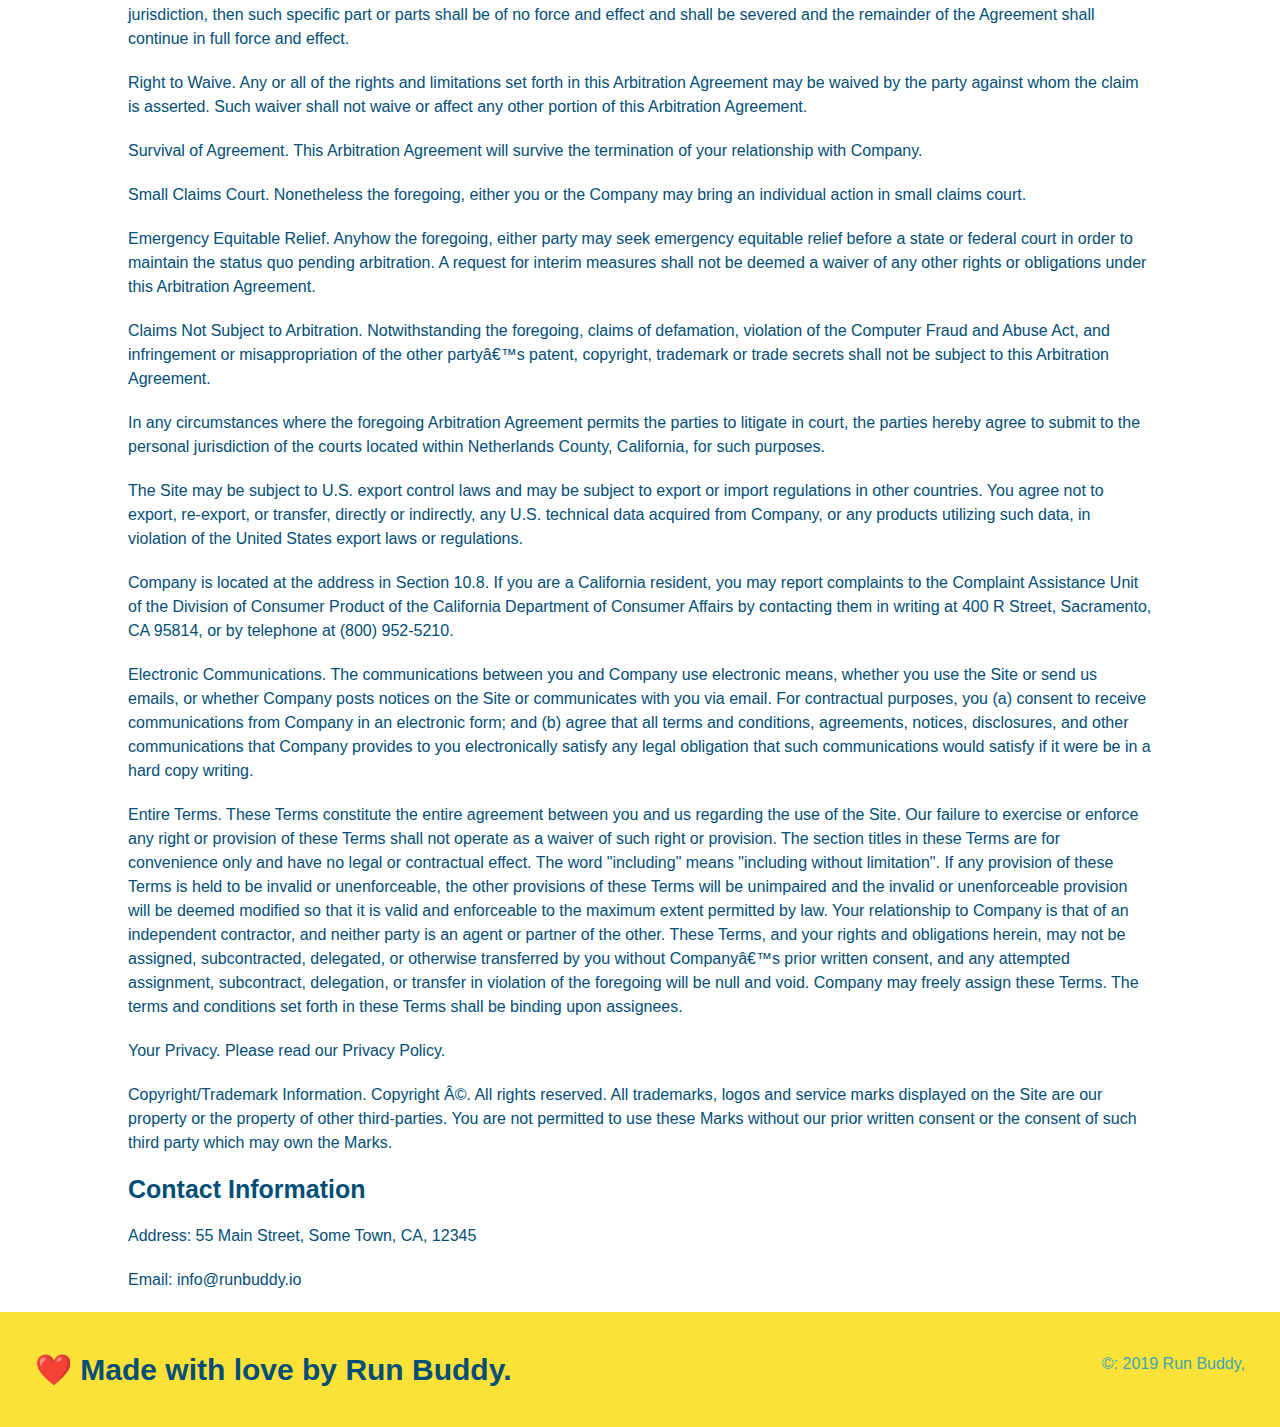
==== commit 316ad0d8: "media queries added to CSS" ====
--- a/privacy-policy.html
+++ b/privacy-policy.html
@@ -1,6 +1,7 @@
 <!DOCTYPE html>
 <html lang="en">
   <head>
+    <meta name="viewport" content="width=device-width, initial-scale=1.0" />
     <meta charset="UTF-8" />
     <title>Privacy Policy - Run Buddy</title>
   </head>
--- a/assets/css/style.css
+++ b/assets/css/style.css
@@ -1,250 +1,343 @@
 * {
-    margin: 0;
-    padding: 0;
-    box-sizing: border-box;
+  margin: 0;
+  padding: 0;
+  box-sizing: border-box;
 }
 body {
-    /* more on this crazy alphanumerical value in a minute! */
-       color: #39a6b2;
-       font-family: Helvetica, Arial, sans-serif;
-    }
-/* apply styles to <header> */
+  color: #39a6b2;
+  font-family: Helvetica, Arial, sans-serif;
+}
+
 header {
-   padding: 20px 35px;
-   background-color: #39a6b2;
+  display: flex;
+  justify-content: space-between;
+  flex-wrap: wrap;
+  padding: 20px 35px;
+  background-color: #39a6b2;
 }
 header h1 {
-   font-weight: bold;
-   font-size: 36px;
-   color: #fce138;
-   margin: 0;
-   display: inline;
-}
-.intro {
-    text-align: center;
-}
-
+  font-weight: bold;
+  font-size: 36px;
+  color: #fce138;
+  margin: 0;
+}
 .intro p {
-    line-height: 1.7;
-    color: #39a6b2;
-    width: 80%;
-    font-size: 20px;
-    margin: 0 auto;
-  }
-  .steps {
-      text-align: center;
-      background: #fce138;
-  }
-  .steps div {
-    margin-bottom: 80px;
-  }
-  
-  .steps img {
-    width: 15%;
-    margin: 10px 0;
-  } 
-  
-  .steps h3 {
-    color: #024e76;
-    font-size: 46px;
-    margin-top: 10px;
-  }
-  
-  .steps p {
-    color: #39a6b2;
-    font-size: 23px;
-  }
-  .steps span {
-    font-size: 38px;
-  }
-  .section-title {
-    font-size: 55px;
-    color: #024e76;
-    margin-bottom: 35px;
-    padding: 0 100px 20px 100px;
-    display: inline-block;
-    border-bottom: 3px solid;
-  }
-  .trainers {
-    text-align: center;
-  }
-  .trainer {
-    width: 900px;
-    margin: 0 auto 30px auto;
-    background: #024e76;
-    color: #fce138;
-    overflow: auto;
-  }
-  .text-left {
-    text-align: left;
-  }
-  .trainer-bio h3 {
-    font-size: 32px;
-    margin-bottom: 8px;
-  }
-  
-  .trainer-bio h4 {
-    font-weight: lighter;
-    font-size: 26px;
-    margin-bottom: 25px;
-  }
-  
-  .trainer-bio p {
-    font-size: 17px;
-    line-height: 1.3;
-  }
-  
-  .text-right {
-    text-align: right;
-  }
-  .trainer img {
-    width: 35%;
-    float: left;
-  }
-  
-  .trainer-bio {
-    padding: 35px;
-    float: left;
-    width: 65%;
-  }
-
-  .primary-border {
-    border-color: #fce138;
-  }
-  
-  .secondary-border {
-    border-color: #39a6b2;
-  }
+  line-height: 1.7;
+  color: #39a6b2;
+  width: 80%;
+  font-size: 20px;
+  margin: 0 auto;
+  text-align: center;
+}
+.step {
+  margin: 50px auto;
+  padding-bottom: 50px;
+  width: 80%;
+  border-bottom: 1px solid #39a6b2;
+  display: flex;
+  flex-wrap: wrap;
+  align-items: center;
+  justify-content: space-between;
+}
+.step-info {
+  flex: 2 70%;
+  display: flex;
+  flex-wrap: wrap;
+  align-items: center;
+}
+.step-img {
+  flex: 1 12%;
+  margin-right: 20px;
+}
+.step-img img {
+  max-width: 100%;
+}
+.step-text {
+  flex: 12;
+}
+.steps {
+  background: #fce138;
+}
+
+.steps h3 {
+  color: #024e76;
+  font-size: 46px;
+  flex: 1 30%;
+}
+.step-text h4 {
+  font-size: 26px;
+  line-height: 1.5;
+  color: #024e76;
+}
+
+.steps-text p {
+  color: #39a6b2;
+  font-size: 18px;
+}
+
+.section-title {
+  font-size: 55px;
+  color: #024e76;
+  margin: 0 auto 35px auto;
+  padding-bottom: 20px;
+  text-align: center;
+  width: 50%;
+  display: inline-block;
+  border-bottom: 3px solid;
+}
+
+.trainer {
+  margin: 20px;
+  flex: 1;
+  background: #024e76;
+  color: #fce138;  
+}
+.trainers {
+  width: 100%;
+  margin: 0 auto;
+  display: flex;
+  flex-wrap: wrap;
+  justify-content: space-around;
+}
+.text-left {
+  text-align: left;
+}
+.trainer-bio h3 {
+  font-size: 28px;
+}
+
+.trainer-bio h4 {
+  font-weight: lighter;
+  font-size: 22px;
+  margin-bottom: 15px;
+}
+
+.trainer-bio p {
+  font-size: 17px;
+}
+
+.text-right {
+  text-align: right;
+}
+.trainer img {
+  width: 100%;
+}
+
+.trainer-bio {
+  padding: 25px;
+  line-height: 1.3;
+}
+
+.primary-border {
+  border-color: #fce138;
+}
+
+.secondary-border {
+  border-color: #39a6b2;
+}
 header a {
   text-decoration: none;
   color: #fce138;
 }
 
 header nav {
-    float: right;
-    margin: 7px 0;
-}
-header nav ul li {
-    display: inline;
+  margin: 7px 0;
+}
+header nav ul {
+  display: flex;
+  flex-wrap: wrap;
+  justify-content: space-between;
+  align-items: center;
+  list-style: none;
 }
 header nav ul li a {
-    margin: 0 30px;
-    font-weight: lighter;
-    font-size: 22px;
-
+  padding: 10px 15px;
+  font-weight: lighter;
+  font-size: 1.55vw;
 }
 footer {
-    background: #fce138;
-    width: 100%;
-    padding: 40px 35px;
+  display: flex;
+  justify-content: space-between;
+  flex-wrap: wrap;
+  background: #fce138;
+  width: 100%;
+  padding: 40px 35px;
 }
 footer h2 {
-    display: inline;
-    color: #024e76;
-    font-size: 30px;
-    margin: 0;
+  color: #024e76;
+  font-size: 30px;
+  margin: 0;
 }
 footer div {
-    float: right;
-    line-height: 1.5;
-    text-align: right;
+  line-height: 1.5;
+  text-align: right;
 }
 footer a {
-    color: #024e76;
+  color: #024e76;
 }
 section {
-    padding: 60px;
+  padding: 60px;
 }
 /* Hero Style Start */
 .hero {
-    background-image: url("../images/hero-bg.jpg");
-    height: 600px;
-    background-size: cover;
-    background-position: center;
-    position: relative;
+  display: flex;
+  justify-content: center;
+  flex-wrap: wrap;
+  background-image: url("../images/hero-bg.jpg");
+  background-size: cover;
+  background-position: center;
+  align-items: flex-start;
+}
+.hero-cta {
+  width: 35%;
+  text-align: right;
+  margin: 3.5%;
+  color: #fff;
+  font-size: 18px;
+  line-height: 1.2;
+}
+.hero-cta h2 {
+  font-style: italic;
+  font-size: 55px;
+  color: #fce138;
 }
 /* Hero Style End */
+
 /* Hero Form Style Start*/
 .hero-form {
-    border: 3px solid #024e76;
-    background-color: #fce138;
-    padding: 20px;
-    width: 700px;
-    color: #024e76;
-    position: absolute;
-    bottom: 120px;
-    right: 140px;
+  border: 3px solid #024e76;
+  background-color: #fce138;
+  padding: 20px;
+  color: #024e76;
+  width: 40%;
+  margin: 3.5%;
 }
 .hero-form h3 {
-    font-size: 24px;
-    margin: 0;
-}
-.hero-form p{
-    margin: 5px 0 15px 0;
+  font-size: 24px;
+  margin: 0;
+}
+.hero-form p {
+  margin: 5px 0 15px 0;
 }
 
 .form-input {
-    border: 1px solid #024e76;
-    display: block;
-    padding: 7px 15px;
-    font-size: 16px;
-    color: #024e76;
-    width: 100%;
-    margin-bottom: 15px;
+  border: 1px solid #024e76;
+  display: block;
+  padding: 7px 15px;
+  font-size: 16px;
+  color: #024e76;
+  width: 100%;
+  margin-bottom: 3.5%;
 }
 .hero-form label {
-    margin: 0 5px;
+  margin: 0 5px;
 }
 .hero-form button {
-    color: #fce138;
-    background-color: #024e76;
-    border: none;
-    padding: 10px 20px;
-    font-size: 16px;
+  color: #fce138;
+  background-color: #024e76;
+  border: none;
+  padding: 10px 20px;
+  font-size: 16px;
 }
 /* Hero Form Style End*/
 
 /* Reach Out Style Start*/
+.contact-info {
+  display: flex;
+  justify-content: space-between;
+  flex-wrap: wrap;
+}
+.contact-info > *{
+  flex: 1;
+  margin: 15px;
+}
 .contact {
-    text-align: center;
-    background: #024e76;
-  }
+  background: #024e76;
+}
 .section-title {
-    font-size: 55px;
-    display: inline-block;
-    padding: 0 100px 20px 100px;
-    border-bottom: 3px solid color=teal;
-    margin-bottom: 35px;
-    color: #024e76;
-  }
-  .contact h2 {
-    color: #fce138;
-  }
-  .contact-info iframe {
-      width: 400px;
-      height: 400px;
-  }
-  .contact-info div {
-    width: 410px;
-    display: inline-block;
-    vertical-align: top;
-    text-align: left;
-    margin: 30px 0 0 60px;
-    color: white;
-  }
-  .contact-info h3 {
-    color: #fce138;
-    font-size: 32px;
-  }
+  font-size: 48px;
+  border-bottom: 3px solid;
+  color: #024e76;
+  text-align:center;
+  margin: 0 auto 35px  auto;
+  widows: 50%;
+  padding-bottom: 20px;
+}
+.contact-form input{
+  border: 1px solid #024e76;
+  display: block;
+  padding: 7px 15px;
+  font-size: 16px;
+  color: #024e76;
+  width: 100%;
+  margin-bottom: 15px;
+  margin-top: 5px;
+}
+.contact-form textarea{
+  border: 1px solid #024e76;
+  display: block;
+  padding: 7px 15px;
+  font-size: 16px;
+  color: #024e76;
+  width: 100%;
+  margin-bottom: 15px;
+  margin-top: 5px;
+}
+.contact-form button{
+  width: 100%;
+  border: none;
+  background: #fce138;
+  color: #024e76;
+  text-align: center;
+  padding: 15px 0;
+  font-size: 16px;
+}
+.contact h2 {
+  color: #fce138;
+}
+.contact-info iframe {  
+  height: 400px;
+}
+.contact-info div {  
+  color: white;
+}
+.contact-info h3 {
+  color: #fce138;
+  font-size: 32px;
+}
+.contact-info p, .contact-info address {
+  font-size: 16px;
+}
+.contact-form, .contact-form textarea {
+  border: 1px solid #024e76;
+  display: block;
+  padding: 7px 15px;
+  font-size: 16px;
+  color: #024e76;
+  width: 100%;
+  margin-bottom: 15px;
+  margin-top: 15px;
   
-  .contact-info p, .contact-info address {
-    margin: 20px 0;
-    line-height: 1.5;
-    font-size: 20px;
-    font-style: normal;
-  }
-  
-  .contact-info a {
-    color: #fce138;
-  }
-  +}
+
+.contact-info a {
+  color: #fce138;
+}
+.flex-row {
+  display: flex;
+}
+
+/* MEDIA QUERY FOR SMALLER DESKTOP SCREENS AND SMALLER */
+@media screen and (max-width: 980px) {
+
+}
+
+/* MEDIA QUERY FOR TABLETS AND SMALLER */
+@media screen and (max-width: 768px) {
+
+}
+
+/* MEDIA QUERY FOR MOBILE PHONES AND SMALLER */
+@media screen and (max-width: 575px) {
+
+}